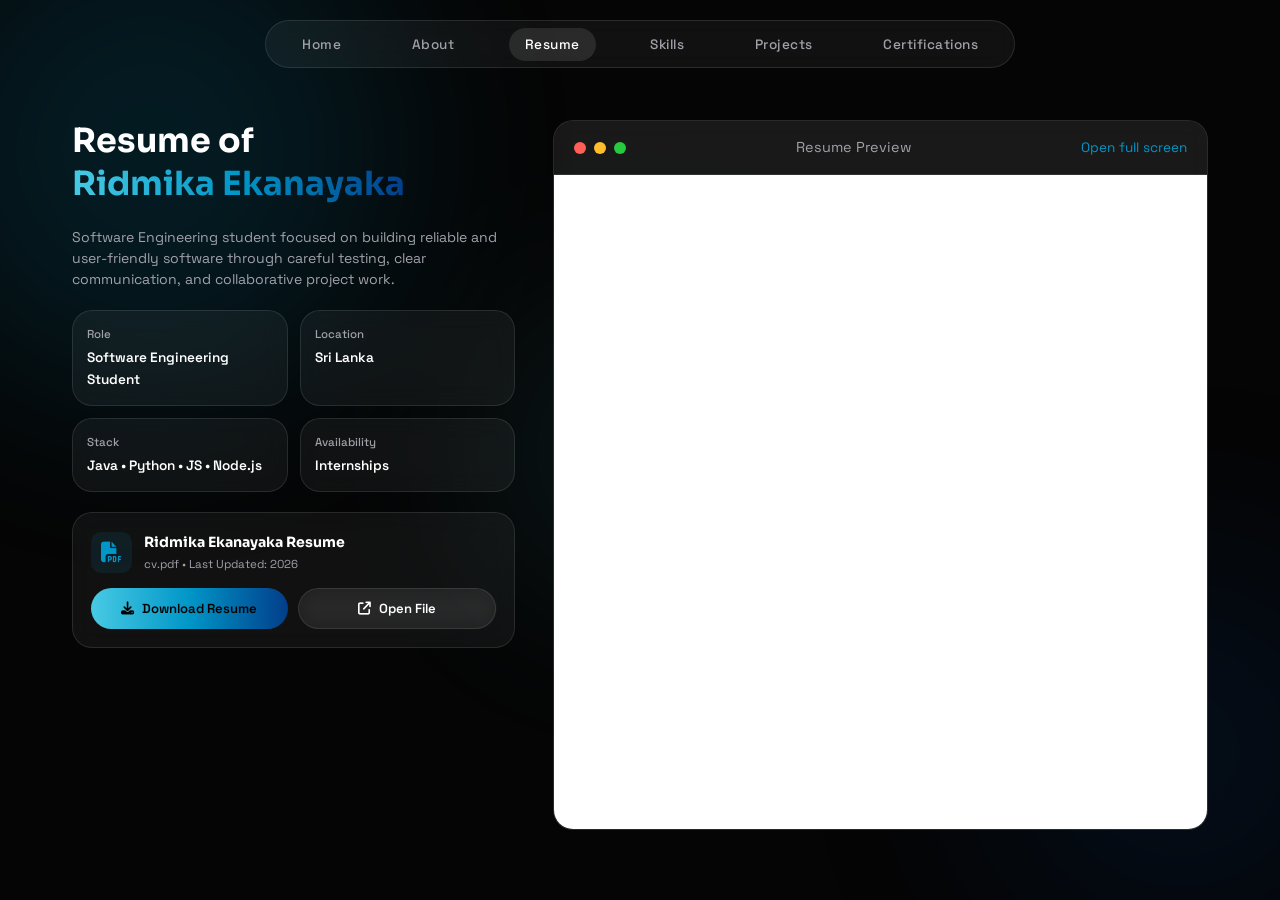
==== resume.html @ 8beb0249 "Initial commit" ====
<!DOCTYPE html>
<html lang="en">
<head>
    <meta charset="UTF-8">
    <meta name="viewport" content="width=device-width, initial-scale=1.0">
    <title>Resume - Ridmika Ekanayaka</title>
    <meta name="description" content="Resume of Ridmika Ekanayaka, Software Engineering Student">
    <link rel="stylesheet" href="style.css">
    <link rel="preconnect" href="https://fonts.googleapis.com">
    <link rel="preconnect" href="https://fonts.gstatic.com" crossorigin>
    <link href="https://fonts.googleapis.com/css2?family=Sora:wght@400;600;700;800&family=Space+Grotesk:wght@300;400;500;600;700&display=swap" rel="stylesheet">
    <link rel="stylesheet" href="https://cdnjs.cloudflare.com/ajax/libs/font-awesome/6.4.0/css/all.min.css">
</head>
<body>
    <div class="background-effects">
        <div class="glow-orb orb-1"></div>
        <div class="glow-orb orb-2"></div>
        <div class="glow-orb orb-3"></div>
    </div>

    <nav class="navbar">
        <div class="nav-container">
            <ul class="nav-links">
                <li><a href="index.html#home">Home</a></li>
                <li><a href="index.html#about">About</a></li>
                <li><a href="resume.html" class="active">Resume</a></li>
                <li><a href="index.html#skills">Skills</a></li>
                <li><a href="index.html#projects">Projects</a></li>
                <li><a href="index.html#experience">Certifications</a></li>
            </ul>
        </div>
    </nav>

    <main class="resume-main">
        <div class="resume-container">
            <!-- Left Side Details -->
            <div class="resume-details fade-in">
                <h1 class="resume-title">Resume of <br><span class="highlight">Ridmika Ekanayaka</span></h1>
                
                <p class="resume-description">
                    Software Engineering student focused on building reliable and user-friendly software through careful testing, clear communication, and collaborative project work.
                </p>

                <div class="info-grid">
                    <div class="info-card glass-card">
                        <span class="info-label">Role</span>
                        <span class="info-value">Software Engineering Student</span>
                    </div>
                    <div class="info-card glass-card">
                        <span class="info-label">Location</span>
                        <span class="info-value">Sri Lanka</span>
                    </div>
                    <div class="info-card glass-card">
                        <span class="info-label">Stack</span>
                        <span class="info-value">Java • Python • JS • Node.js</span>
                    </div>
                    <div class="info-card glass-card">
                        <span class="info-label">Availability</span>
                        <span class="info-value">Internships</span>
                    </div>
                </div>

                <div class="file-card glass-card">
                    <div class="file-info">
                        <i class="fa-solid fa-file-pdf file-icon"></i>
                        <div>
                            <h4 class="file-name">Ridmika Ekanayaka Resume</h4>
                            <p class="file-meta">cv.pdf • Last Updated: 2026</p>
                        </div>
                    </div>
                    <div class="file-actions">
                        <a href="cv.pdf" download class="btn btn-primary btn-full">
                            <i class="fa-solid fa-download"></i> Download Resume
                        </a>
                        <a href="cv.pdf" target="_blank" class="btn btn-secondary btn-full">
                            <i class="fa-solid fa-arrow-up-right-from-square"></i> Open File
                        </a>
                    </div>
                </div>
            </div>

            <!-- Right Side PDF Preview -->
            <div class="resume-preview glass-card fade-in" style="animation-delay: 0.2s;">
                <div class="preview-header">
                    <div class="window-controls">
                        <span class="control red"></span>
                        <span class="control yellow"></span>
                        <span class="control green"></span>
                    </div>
                    <span class="preview-title">Resume Preview</span>
                    <a href="cv.pdf" target="_blank" class="preview-link">Open full screen</a>
                </div>
                <div class="preview-content">
                    <iframe src="cv.pdf#toolbar=0&navpanes=0&scrollbar=0" width="100%" height="100%" frameborder="0"></iframe>
                </div>
            </div>
        </div>
    </main>

    <script>
        document.addEventListener('DOMContentLoaded', () => {
            const animateElements = document.querySelectorAll('.fade-in');
            setTimeout(() => {
                animateElements.forEach(el => el.classList.add('visible'));
            }, 100);
        });
    </script>
</body>
</html>
---- style.css ----
:root {
    --bg-color: #050505;
    --text-primary: #ffffff;
    --text-secondary: #a1a1aa;
    --accent-1: #0096C7;
    --accent-2: #023E8A;
    --accent-3: #48CAE4;
    --glass-bg: rgba(255, 255, 255, 0.05);
    --glass-border: rgba(255, 255, 255, 0.1);
    --font-main: 'Space Grotesk', sans-serif;
    --font-heading: 'Sora', sans-serif;
}

* {
    margin: 0;
    padding: 0;
    box-sizing: border-box;
}

html {
    scroll-behavior: smooth;
}

body {
    background-color: var(--bg-color);
    color: var(--text-primary);
    font-family: var(--font-main);
    line-height: 1.6;
    overflow-x: hidden;
    position: relative;
}

/* Background Effects */
.background-effects {
    position: fixed;
    top: 0;
    left: 0;
    width: 100vw;
    height: 100vh;
    z-index: -1;
    overflow: hidden;
    pointer-events: none;
}

.glow-orb {
    position: absolute;
    border-radius: 50%;
    filter: blur(100px);
    opacity: 0.15;
    animation: float 20s infinite ease-in-out alternate;
}

.orb-1 {
    width: 500px;
    height: 500px;
    background: var(--accent-1);
    top: -100px;
    left: -100px;
}

.orb-2 {
    width: 400px;
    height: 400px;
    background: var(--accent-2);
    bottom: -50px;
    right: -100px;
    animation-delay: -5s;
}

.orb-3 {
    width: 300px;
    height: 300px;
    background: var(--accent-3);
    top: 50%;
    left: 50%;
    transform: translate(-50%, -50%);
    opacity: 0.1;
    animation-delay: -10s;
}

@keyframes float {
    0% { transform: translate(0, 0) scale(1); }
    100% { transform: translate(50px, 50px) scale(1.1); }
}

/* Container */
.container {
    max-width: 1200px;
    margin: 0 auto;
    padding: 0 2rem;
}

.section {
    padding: 100px 0;
}

#about.section {
    padding: 70px 0;
}

/* Navigation */
.navbar {
    position: fixed;
    top: 20px;
    left: 50%;
    transform: translateX(-50%);
    z-index: 100;
    width: 90%;
    max-width: 750px;
}

.nav-container {
    background: rgba(255, 255, 255, 0.05);
    backdrop-filter: blur(10px);
    border: 1px solid var(--glass-border);
    border-radius: 50px;
    padding: 10px 20px;
}

.nav-links {
    display: flex;
    justify-content: space-between;
    list-style: none;
}

.nav-links li a {
    color: var(--text-secondary);
    text-decoration: none;
    font-weight: 500;
    font-size: 0.85rem;
    padding: 8px 16px;
    border-radius: 30px;
    transition: all 0.3s ease;
    letter-spacing: 0.5px;
}

.nav-links li a:hover, .nav-links li a.active {
    color: var(--text-primary);
    background: rgba(255, 255, 255, 0.1);
}

/* Typography & General Components */
h1, h2, h3, h4, h5, h6 {
    font-family: var(--font-heading);
    font-weight: 700;
}

.highlight {
    background: linear-gradient(90deg, var(--accent-3), var(--accent-1), var(--accent-2));
    -webkit-background-clip: text;
    -webkit-text-fill-color: transparent;
    background-clip: text;
}

.glass-card {
    background: var(--glass-bg);
    backdrop-filter: blur(12px);
    border: 1px solid var(--glass-border);
    border-radius: 20px;
    padding: 30px;
    transition: transform 0.3s ease, border-color 0.3s ease, box-shadow 0.3s ease;
}

.glass-card:hover {
    transform: translateY(-5px);
    border-color: rgba(0, 150, 199, 0.3);
    box-shadow: 0 10px 30px rgba(0, 0, 0, 0.5);
}

.btn {
    display: inline-flex;
    align-items: center;
    gap: 8px;
    padding: 12px 28px;
    border-radius: 30px;
    font-weight: 600;
    text-decoration: none;
    transition: all 0.3s ease;
    cursor: pointer;
    font-family: var(--font-main);
}

.btn-primary {
    background: linear-gradient(90deg, var(--accent-3), var(--accent-1), var(--accent-2));
    color: #000;
    border: none;
}

.btn-primary:hover {
    transform: translateY(-2px);
    box-shadow: 0 10px 20px rgba(0, 150, 199, 0.2);
}

.btn-secondary {
    background: var(--glass-bg);
    color: var(--text-primary);
    border: 1px solid var(--glass-border);
    backdrop-filter: blur(10px);
}

.btn-secondary:hover {
    background: rgba(255, 255, 255, 0.1);
    border-color: rgba(255, 255, 255, 0.2);
}

/* Section Headings */
.section-heading {
    text-align: center;
    position: relative;
    margin-bottom: 60px;
    display: flex;
    flex-direction: column;
    align-items: center;
    justify-content: center;
}

.section-heading .bg-text {
    font-size: 5rem;
    font-weight: 800;
    background: linear-gradient(to bottom, rgba(255,255,255,0.05), transparent);
    -webkit-background-clip: text;
    -webkit-text-fill-color: transparent;
    position: absolute;
    top: 50%;
    left: 50%;
    transform: translate(-50%, -50%);
    white-space: nowrap;
    z-index: -1;
    pointer-events: none;
}

.section-heading .fg-text {
    font-size: 2.2rem;
    font-weight: 700;
    background: linear-gradient(90deg, #fff, var(--accent-3), var(--text-secondary));
    -webkit-background-clip: text;
    -webkit-text-fill-color: transparent;
}

.divider {
    display: flex;
    align-items: center;
    gap: 10px;
    margin-top: 15px;
}

.divider .line {
    height: 1px;
    width: 40px;
    background: linear-gradient(90deg, transparent, var(--accent-1));
}

.divider .line:last-child {
    background: linear-gradient(270deg, transparent, var(--accent-1));
}

.divider .dot {
    width: 6px;
    height: 6px;
    background: var(--accent-1);
    border-radius: 50%;
}

/* Hero Section */
.hero {
    min-height: 100vh;
    display: flex;
    align-items: center;
    justify-content: center;
    text-align: center;
    padding-top: 120px;
}

.hero-badge {
    display: inline-flex;
    align-items: center;
    gap: 10px;
    padding: 6px 12px;
    background: rgba(255, 255, 255, 0.03);
    border: 1px solid rgba(255, 255, 255, 0.08);
    border-radius: 30px;
    margin-bottom: 30px;
}

.badge-new {
    background: var(--accent-1);
    color: white;
    padding: 2px 8px;
    border-radius: 20px;
    font-size: 0.75rem;
    font-weight: 700;
    text-transform: uppercase;
}

.badge-text {
    font-size: 0.9rem;
    color: var(--text-secondary);
}

.hero-title {
    font-size: clamp(2rem, 5vw, 4.5rem);
    line-height: 1.2;
    margin-bottom: 20px;
    display: flex;
    flex-wrap: wrap;
    justify-content: center;
    gap: 15px;
}

.hero-subtitle {
    font-size: 1.1rem;
    color: var(--text-secondary);
    max-width: 700px;
    margin: 0 auto 40px;
    font-weight: 400;
    font-family: 'Space Grotesk', sans-serif; /* Keep body text readable */
}

.hero-subtitle strong {
    color: var(--text-primary);
}

.hero-actions {
    display: flex;
    gap: 20px;
    justify-content: center;
}

/* About Section */
.about-grid {
    display: grid;
    grid-template-columns: 0.65fr 1.35fr;
    gap: 60px;
    align-items: start;
}

.about-image {
    display: flex;
    justify-content: center;
    padding-left: 20px;
}

.image-wrapper {
    position: relative;
    width: 100%;
    max-width: 340px;
    margin: 0 auto;
    position: sticky;
    top: 140px;
}

.avatar-placeholder {
    width: 100%;
    aspect-ratio: 1;
    border-radius: 50%;
    background: linear-gradient(135deg, rgba(0, 150, 199, 0.1), rgba(2, 62, 138, 0.1));
    border: 2px solid rgba(255, 255, 255, 0.1);
    display: flex;
    align-items: center;
    justify-content: center;
    font-size: 8rem;
    color: rgba(255, 255, 255, 0.2);
    box-shadow: 0 0 50px rgba(0, 150, 199, 0.2);
    position: relative;
    overflow: hidden;
}

.profile-img {
    width: 100%;
    height: 100%;
    object-fit: cover;
    border-radius: 50%;
    transform: scale(0.9);
    transform-origin: center 25%;
}

.avatar-placeholder::before {
    content: '';
    position: absolute;
    inset: -10px;
    border-radius: 50%;
    background: linear-gradient(to right, rgba(72, 202, 228, 0.2), rgba(0, 150, 199, 0.2));
    z-index: -1;
    filter: blur(10px);
}

.floating-badge {
    position: absolute;
    background: var(--glass-bg);
    backdrop-filter: blur(10px);
    border: 1px solid var(--glass-border);
    padding: 8px 16px;
    border-radius: 20px;
    font-weight: 600;
    font-size: 0.9rem;
    box-shadow: 0 10px 20px rgba(0,0,0,0.3);
    animation: float 6s infinite ease-in-out alternate;
}

.badge-top {
    top: 10%;
    right: -5%;
    color: var(--accent-3);
    animation-delay: -2s;
}

.badge-bottom {
    bottom: 10%;
    left: -5%;
    color: var(--accent-1);
}

.about-text .about-greeting {
    font-size: 1.6rem;
    margin-bottom: 14px;
}

.highlight-text {
    background: linear-gradient(90deg, var(--accent-3), var(--accent-1));
    -webkit-background-clip: text;
    -webkit-text-fill-color: transparent;
    font-weight: 700;
}

.about-text p {
    color: var(--text-secondary);
    font-size: 0.92rem;
    margin-bottom: 12px;
    line-height: 1.55;
    font-family: 'Space Grotesk', sans-serif;
}

.academic-experience {
    margin-top: 20px;
}

.academic-experience h4 {
    font-size: 1rem;
    margin-bottom: 12px;
}

.academic-item {
    display: flex;
    gap: 12px;
    align-items: flex-start;
    background: var(--glass-bg);
    border: 1px solid var(--glass-border);
    border-radius: 12px;
    padding: 12px 14px;
    margin-bottom: 10px;
}

.academic-icon {
    flex-shrink: 0;
    width: 32px;
    height: 32px;
    border-radius: 8px;
    background: rgba(0, 150, 199, 0.12);
    color: var(--accent-1);
    display: flex;
    align-items: center;
    justify-content: center;
    font-size: 0.95rem;
}

.academic-item h5 {
    font-family: var(--font-main);
    font-size: 0.88rem;
    font-weight: 600;
    color: var(--text-primary);
    margin-bottom: 3px;
    line-height: 1.3;
}

.academic-meta {
    font-size: 0.78rem;
    color: var(--text-secondary);
    font-family: 'Space Grotesk', sans-serif;
    margin-bottom: 0;
    line-height: 1.4;
}

.contact-info {
    margin-top: 20px;
}

.contact-info h4 {
    font-size: 0.95rem;
    margin-bottom: 12px;
}

.social-links {
    display: flex;
    gap: 15px;
}

.social-icon {
    display: flex;
    align-items: center;
    justify-content: center;
    width: 45px;
    height: 45px;
    border-radius: 50%;
    background: var(--glass-bg);
    border: 1px solid var(--glass-border);
    color: var(--text-secondary);
    font-size: 1.2rem;
    transition: all 0.3s ease;
    text-decoration: none;
}

.social-icon:hover {
    color: var(--accent-3);
    border-color: rgba(0, 150, 199, 0.4);
    background: rgba(0, 150, 199, 0.1);
    transform: translateY(-3px);
}

/* Skills Section */
.skills-grid {
    display: grid;
    grid-template-columns: repeat(auto-fit, minmax(250px, 1fr));
    gap: 30px;
}

.skill-category {
    padding: 25px;
}

.category-header {
    display: flex;
    align-items: center;
    gap: 15px;
    margin-bottom: 20px;
}

.category-header i {
    font-size: 1.5rem;
}

.text-blue { color: #60a5fa; }
.text-pink { color: #f472b6; }
.text-purple { color: #c084fc; }
.text-green { color: #4ade80; }

.category-header h4 {
    font-size: 1.1rem;
}

.skill-list {
    list-style: none;
    display: flex;
    flex-direction: column;
    gap: 10px;
}

.skill-list li {
    color: var(--text-secondary);
    display: flex;
    align-items: center;
    gap: 10px;
}

.skill-list li::before {
    content: '▹';
    color: var(--accent-1);
    font-size: 1.2rem;
}

/* Projects Section */
.projects-list {
    display: grid;
    grid-template-columns: repeat(auto-fit, minmax(320px, 1fr));
    gap: 30px;
}

.project-card {
    position: relative;
    overflow: hidden;
    display: flex;
    flex-direction: column;
    height: 100%;
}

.project-image {
    width: 100%;
    height: 220px;
    border-radius: 14px;
    overflow: hidden;
    margin-bottom: 20px;
    border: 1px solid var(--glass-border);
}

.project-image img {
    width: 100%;
    height: 100%;
    object-fit: cover;
    display: block;
    transition: transform 0.4s ease;
}

.project-card:hover .project-image img {
    transform: scale(1.04);
}

.project-card::before {
    content: '';
    position: absolute;
    top: 0;
    left: 0;
    width: 100%;
    height: 3px;
    background: linear-gradient(90deg, var(--accent-1), var(--accent-2));
    opacity: 0;
    transition: opacity 0.3s ease;
}

.project-card:hover::before {
    opacity: 1;
}

.project-content {
    display: flex;
    flex-direction: column;
    gap: 15px;
    flex-grow: 1;
}

.project-title {
    font-size: 1.4rem;
    color: var(--text-primary);
}

.project-type {
    font-size: 0.8rem;
    color: var(--accent-3);
    font-weight: 600;
    text-transform: uppercase;
    letter-spacing: 1px;
}

.project-description {
    color: var(--text-secondary);
    font-size: 0.95rem;
    font-family: 'Space Grotesk', sans-serif;
}

.tech-stack {
    display: flex;
    flex-wrap: wrap;
    gap: 10px;
    margin-top: 10px;
}

.tech-tag {
    background: rgba(255, 255, 255, 0.05);
    border: 1px solid rgba(255, 255, 255, 0.1);
    padding: 4px 12px;
    border-radius: 20px;
    font-size: 0.85rem;
    color: var(--text-secondary);
}

/* Experience Section */
.dual-grid {
    display: grid;
    grid-template-columns: 1fr 1fr;
    gap: 50px;
}

.sub-heading {
    font-size: 1.5rem;
    margin-bottom: 30px;
    display: flex;
    align-items: center;
    gap: 10px;
}

.sub-heading i {
    color: var(--accent-1);
}

.timeline {
    display: flex;
    flex-direction: column;
    gap: 20px;
    position: relative;
}

.cert-timeline-container .timeline {
    display: grid;
    grid-template-columns: repeat(auto-fit, minmax(320px, 1fr));
    gap: 20px;
}

.cert-timeline-container .timeline::before {
    display: none;
}

.cert-card {
    display: flex;
    align-items: center;
    gap: 18px;
    padding-left: 25px !important;
}

.cert-card .timeline-dot,
.cert-card::before {
    display: none;
}

.cert-logo {
    width: 56px;
    height: 56px;
    object-fit: contain;
    border-radius: 10px;
    background: #ffffff;
    padding: 6px;
    flex-shrink: 0;
}

.cert-info {
    display: flex;
    flex-direction: column;
}

.timeline::before {
    content: '';
    position: absolute;
    top: 0;
    left: 15px;
    width: 2px;
    height: 100%;
    background: var(--glass-border);
}

.timeline-item {
    position: relative;
    padding-left: 50px;
}

.timeline-dot {
    position: absolute;
    top: 30px;
    left: 10px;
    width: 12px;
    height: 12px;
    border-radius: 50%;
    background: var(--accent-1);
    box-shadow: 0 0 10px var(--accent-1);
}

.timeline-date {
    font-size: 0.9rem;
    color: var(--accent-3);
    font-weight: 600;
    margin-bottom: 5px;
}

.timeline-title {
    font-size: 1.1rem;
    color: var(--text-primary);
    margin-bottom: 5px;
}

.timeline-subtitle {
    font-size: 0.95rem;
    color: var(--text-secondary);
    font-weight: 400;
    margin-bottom: 10px;
    font-family: 'Space Grotesk', sans-serif;
}

.timeline-details {
    color: var(--text-secondary);
    padding-left: 20px;
    font-size: 0.95rem;
}

.timeline-details li {
    margin-bottom: 5px;
}

/* Footer */
.footer {
    border-top: 1px solid var(--glass-border);
    padding: 40px 0;
    margin-top: 50px;
}

.footer-content {
    display: flex;
    justify-content: space-between;
    align-items: center;
}

.logo-text {
    font-family: var(--font-heading);
    font-size: 1.5rem;
    font-weight: 800;
    color: var(--text-primary);
}

.copyright {
    color: var(--text-secondary);
    font-size: 0.9rem;
}

/* Resume Page */
.resume-main {
    min-height: 100vh;
    padding-top: 120px;
    padding-bottom: 50px;
}

.resume-container {
    max-width: 1200px;
    margin: 0 auto;
    padding: 0 2rem;
    display: grid;
    grid-template-columns: 0.9fr 1.3fr;
    gap: 28px;
    height: calc(100vh - 190px);
    min-height: 600px;
}

.resume-details {
    display: flex;
    flex-direction: column;
    gap: 20px;
    overflow-y: auto;
    padding-right: 10px;
}

.resume-details::-webkit-scrollbar {
    width: 6px;
}
.resume-details::-webkit-scrollbar-thumb {
    background: var(--glass-border);
    border-radius: 10px;
}

.resume-title {
    font-size: clamp(1.5rem, 2.6vw, 2.2rem);
    line-height: 1.3;
}

.resume-description {
    color: var(--text-secondary);
    font-size: 0.88rem;
    line-height: 1.5;
}

.info-grid {
    display: grid;
    grid-template-columns: 1fr 1fr;
    gap: 12px;
}

.info-card {
    padding: 14px;
    display: flex;
    flex-direction: column;
    gap: 4px;
}

.info-label {
    color: var(--text-secondary);
    font-size: 0.72rem;
    font-weight: 500;
}

.info-value {
    color: var(--text-primary);
    font-size: 0.85rem;
    font-weight: 600;
}

.file-card {
    padding: 18px;
    display: flex;
    flex-direction: column;
    gap: 14px;
}

.file-info {
    display: flex;
    align-items: center;
    gap: 12px;
}

.file-icon {
    font-size: 1.3rem;
    color: var(--accent-1);
    background: rgba(0, 150, 199, 0.1);
    padding: 10px;
    border-radius: 10px;
}

.file-name {
    font-size: 0.88rem;
    color: var(--text-primary);
    margin-bottom: 2px;
}

.file-meta {
    font-size: 0.72rem;
    color: var(--text-secondary);
}

.file-actions {
    display: flex;
    gap: 10px;
}

.btn-full {
    flex: 1;
    justify-content: center;
    padding: 9px 16px;
    font-size: 0.82rem;
}

.resume-preview {
    display: flex;
    flex-direction: column;
    padding: 0;
    overflow: hidden;
}

.preview-header {
    background: rgba(255, 255, 255, 0.03);
    border-bottom: 1px solid var(--glass-border);
    padding: 15px 20px;
    display: flex;
    justify-content: space-between;
    align-items: center;
}

.window-controls {
    display: flex;
    gap: 8px;
}

.control {
    width: 12px;
    height: 12px;
    border-radius: 50%;
}

.control.red { background: #ff5f56; }
.control.yellow { background: #ffbd2e; }
.control.green { background: #27c93f; }

.preview-title {
    font-size: 0.9rem;
    color: var(--text-secondary);
    font-family: 'Space Grotesk', sans-serif;
}

.preview-link {
    color: var(--accent-1);
    font-size: 0.85rem;
    text-decoration: none;
    transition: color 0.3s;
}

.preview-link:hover {
    color: var(--accent-3);
}

.preview-content {
    flex: 1;
    background: #fff; /* White background for PDF contrast */
}

/* Animations */
.fade-in {
    opacity: 0;
    transform: translateY(30px);
    transition: opacity 0.8s ease, transform 0.8s ease;
}

.fade-in.visible {
    opacity: 1;
    transform: translateY(0);
}

/* Contact Section */
.contact-grid {
    display: grid;
    grid-template-columns: 1fr 1fr;
    gap: 60px;
    align-items: center;
}

.contact-title {
    font-size: clamp(3rem, 6vw, 5rem);
    font-family: var(--font-heading);
    font-weight: 800;
    line-height: 1;
    text-transform: uppercase;
    margin-bottom: 20px;
    background: #fff;
    -webkit-background-clip: text;
    -webkit-text-fill-color: transparent;
}

.contact-subtitle {
    color: var(--text-secondary);
    font-size: 1.05rem;
    line-height: 1.6;
    margin-bottom: 40px;
    max-width: 90%;
}

.contact-methods {
    display: grid;
    grid-template-columns: 1fr 1fr;
    gap: 20px;
}

.contact-method-item {
    display: flex;
    flex-direction: column;
    align-items: flex-start;
    gap: 15px;
    background: var(--glass-bg);
    border: 1px solid var(--glass-border);
    border-radius: 20px;
    padding: 25px;
    transition: all 0.3s ease;
}

.contact-method-item:hover {
    background: rgba(255,255,255,0.08);
    transform: translateY(-5px);
    border-color: rgba(255,255,255,0.2);
}

.method-icon {
    width: 50px;
    height: 50px;
    background: linear-gradient(135deg, var(--accent-1), var(--accent-2));
    border-radius: 12px;
    display: flex;
    align-items: center;
    justify-content: center;
    font-size: 1.4rem;
    color: #fff;
    box-shadow: 0 4px 15px rgba(0, 150, 199, 0.3);
}

.contact-method-item:hover .method-icon {
    transform: scale(1.05);
}

.method-info {
    display: flex;
    flex-direction: column;
    width: 100%;
}

.method-info span {
    font-size: 0.75rem;
    text-transform: uppercase;
    letter-spacing: 1px;
    color: var(--text-secondary);
    font-weight: 600;
    margin-bottom: 4px;
}

.method-info strong {
    font-size: 0.95rem;
    color: var(--text-primary);
    font-family: var(--font-heading);
    word-break: break-all;
}

.contact-form {
    padding: 40px;
    background: #111; /* Darker than normal glass for contrast like the image */
    border-radius: 24px;
}

.form-row {
    display: grid;
    grid-template-columns: 1fr 1fr;
    gap: 20px;
}

.form-group {
    margin-bottom: 25px;
    display: flex;
    flex-direction: column;
}

.form-group label {
    font-size: 0.75rem;
    text-transform: uppercase;
    letter-spacing: 1.5px;
    color: var(--text-secondary);
    font-weight: 600;
    margin-bottom: 10px;
}

.form-group input,
.form-group textarea {
    background: #1a1a1a;
    border: 1px solid rgba(255,255,255,0.05);
    border-radius: 12px;
    padding: 16px;
    color: var(--text-primary);
    font-family: var(--font-main);
    font-size: 1rem;
    transition: all 0.3s ease;
}

.form-group input:focus,
.form-group textarea:focus {
    outline: none;
    border-color: var(--accent-1);
    background: #222;
}

.btn-submit {
    width: 100%;
    background: #fff;
    color: #000;
    padding: 18px;
    border-radius: 12px;
    font-size: 0.95rem;
    letter-spacing: 2px;
    text-transform: uppercase;
    display: flex;
    justify-content: center;
    gap: 10px;
    margin-top: 10px;
}

.btn-submit:hover {
    background: #f0f0f0;
    transform: translateY(-2px);
}

/* Responsive */
@media (max-width: 900px) {
    .about-grid, .dual-grid, .resume-container, .contact-grid {
        grid-template-columns: 1fr;
    }
    .contact-methods {
        grid-template-columns: 1fr;
    }
    
    .resume-container {
        height: auto;
    }

    .resume-preview {
        height: 600px;
    }

    .section-heading .bg-text {
        font-size: 5rem;
    }
}

@media (max-width: 600px) {
    .hero-title {
        font-size: 2.5rem;
    }
    
    .hero-actions {
        flex-direction: column;
    }
    
    .nav-links {
        display: none;
    }
    
    .footer-content {
        flex-direction: column;
        gap: 15px;
        text-align: center;
    }
}
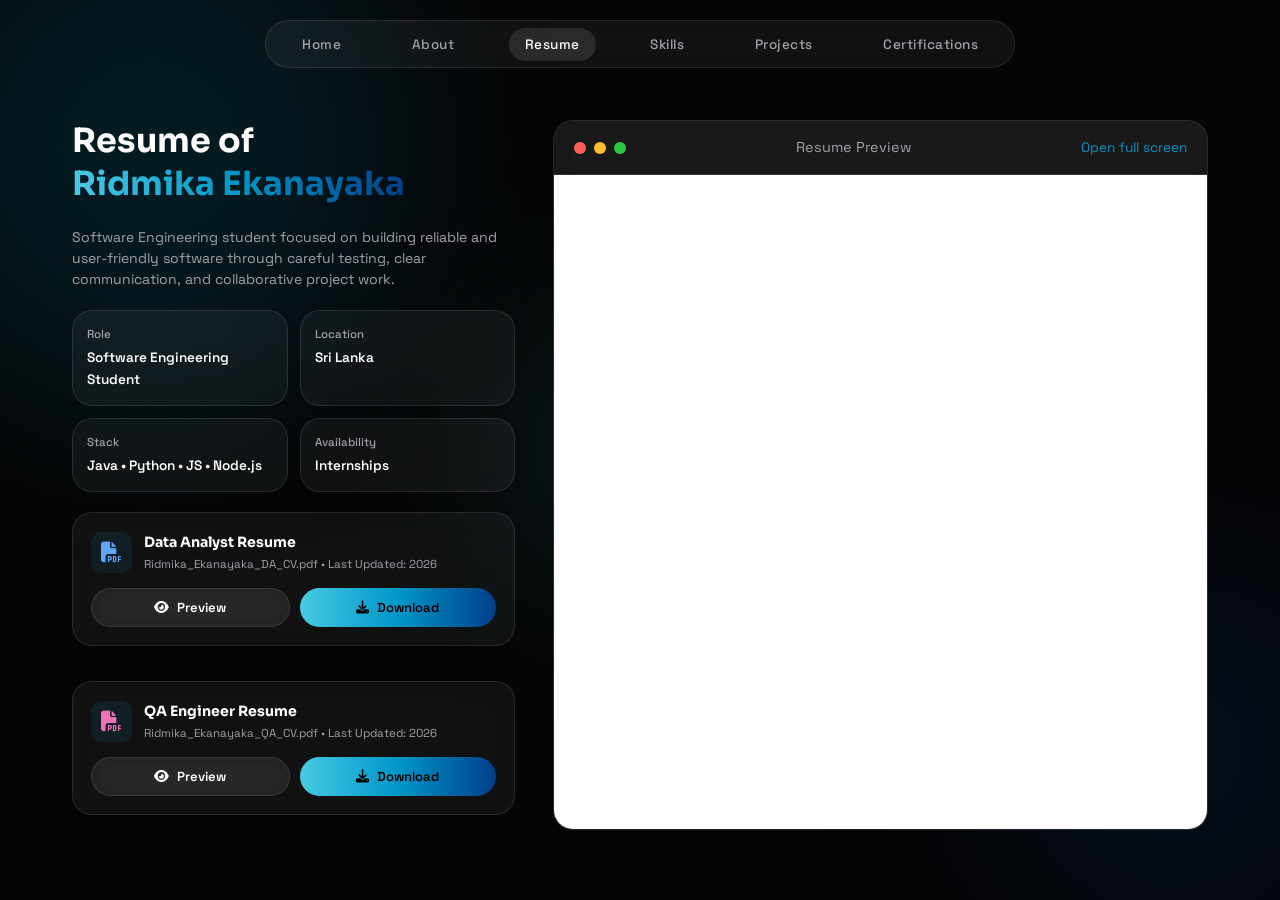
==== commit 99ce1c7a: "Updated" ====
--- a/resume.html
+++ b/resume.html
@@ -62,18 +62,36 @@
 
                 <div class="file-card glass-card">
                     <div class="file-info">
-                        <i class="fa-solid fa-file-pdf file-icon"></i>
+                        <i class="fa-solid fa-file-pdf file-icon" style="color: #60a5fa;"></i>
                         <div>
-                            <h4 class="file-name">Ridmika Ekanayaka Resume</h4>
-                            <p class="file-meta">cv.pdf • Last Updated: 2026</p>
+                            <h4 class="file-name">Data Analyst Resume</h4>
+                            <p class="file-meta">Ridmika_Ekanayaka_DA_CV.pdf • Last Updated: 2026</p>
                         </div>
                     </div>
                     <div class="file-actions">
-                        <a href="cv.pdf" download class="btn btn-primary btn-full">
-                            <i class="fa-solid fa-download"></i> Download Resume
+                        <button onclick="changePreview('Ridmika_Ekanayaka_DA_CV.pdf')" class="btn btn-secondary btn-full">
+                            <i class="fa-solid fa-eye"></i> Preview
+                        </button>
+                        <a href="Ridmika_Ekanayaka_DA_CV.pdf" download class="btn btn-primary btn-full">
+                            <i class="fa-solid fa-download"></i> Download
                         </a>
-                        <a href="cv.pdf" target="_blank" class="btn btn-secondary btn-full">
-                            <i class="fa-solid fa-arrow-up-right-from-square"></i> Open File
+                    </div>
+                </div>
+
+                <div class="file-card glass-card" style="margin-top: 15px;">
+                    <div class="file-info">
+                        <i class="fa-solid fa-file-pdf file-icon" style="color: #f472b6;"></i>
+                        <div>
+                            <h4 class="file-name">QA Engineer Resume</h4>
+                            <p class="file-meta">Ridmika_Ekanayaka_QA_CV.pdf • Last Updated: 2026</p>
+                        </div>
+                    </div>
+                    <div class="file-actions">
+                        <button onclick="changePreview('Ridmika_Ekanayaka_QA_CV.pdf')" class="btn btn-secondary btn-full">
+                            <i class="fa-solid fa-eye"></i> Preview
+                        </button>
+                        <a href="Ridmika_Ekanayaka_QA_CV.pdf" download class="btn btn-primary btn-full">
+                            <i class="fa-solid fa-download"></i> Download
                         </a>
                     </div>
                 </div>
@@ -88,10 +106,10 @@
                         <span class="control green"></span>
                     </div>
                     <span class="preview-title">Resume Preview</span>
-                    <a href="cv.pdf" target="_blank" class="preview-link">Open full screen</a>
+                    <a href="Ridmika_Ekanayaka_DA_CV.pdf" target="_blank" class="preview-link" id="full-screen-link">Open full screen</a>
                 </div>
                 <div class="preview-content">
-                    <iframe src="cv.pdf#toolbar=0&navpanes=0&scrollbar=0" width="100%" height="100%" frameborder="0"></iframe>
+                    <iframe id="resume-frame" src="Ridmika_Ekanayaka_DA_CV.pdf#toolbar=0&navpanes=0&scrollbar=0" width="100%" height="100%" frameborder="0"></iframe>
                 </div>
             </div>
         </div>
@@ -104,6 +122,11 @@
                 animateElements.forEach(el => el.classList.add('visible'));
             }, 100);
         });
+
+        function changePreview(pdfFile) {
+            document.getElementById('resume-frame').src = pdfFile + '#toolbar=0&navpanes=0&scrollbar=0';
+            document.getElementById('full-screen-link').href = pdfFile;
+        }
     </script>
 </body>
 </html>
--- a/style.css
+++ b/style.css
@@ -96,6 +96,10 @@
 
 #about.section {
     padding: 70px 0;
+}
+
+#contact.section {
+    padding: 90px 0 60px;
 }
 
 /* Navigation */
@@ -570,8 +574,8 @@
 /* Projects Section */
 .projects-list {
     display: grid;
-    grid-template-columns: repeat(auto-fit, minmax(320px, 1fr));
-    gap: 30px;
+    grid-template-columns: repeat(3, 1fr);
+    gap: 25px;
 }
 
 .project-card {
@@ -580,14 +584,16 @@
     display: flex;
     flex-direction: column;
     height: 100%;
+    padding: 25px;
+    aspect-ratio: 1;
 }
 
 .project-image {
     width: 100%;
-    height: 220px;
-    border-radius: 14px;
+    height: 160px;
+    border-radius: 12px;
     overflow: hidden;
-    margin-bottom: 20px;
+    margin-bottom: 16px;
     border: 1px solid var(--glass-border);
 }
 
@@ -622,17 +628,18 @@
 .project-content {
     display: flex;
     flex-direction: column;
-    gap: 15px;
+    gap: 10px;
     flex-grow: 1;
 }
 
 .project-title {
-    font-size: 1.4rem;
+    font-size: 1.05rem;
     color: var(--text-primary);
+    line-height: 1.3;
 }
 
 .project-type {
-    font-size: 0.8rem;
+    font-size: 0.7rem;
     color: var(--accent-3);
     font-weight: 600;
     text-transform: uppercase;
@@ -641,7 +648,8 @@
 
 .project-description {
     color: var(--text-secondary);
-    font-size: 0.95rem;
+    font-size: 0.82rem;
+    line-height: 1.5;
     font-family: 'Space Grotesk', sans-serif;
 }
 
@@ -659,6 +667,22 @@
     border-radius: 20px;
     font-size: 0.85rem;
     color: var(--text-secondary);
+}
+
+.project-link {
+    display: inline-flex;
+    align-items: center;
+    gap: 8px;
+    margin-top: 16px;
+    font-size: 0.88rem;
+    font-weight: 600;
+    color: var(--accent-1);
+    text-decoration: none;
+    transition: color 0.25s ease;
+}
+
+.project-link:hover {
+    color: #ffffff;
 }
 
 /* Experience Section */
@@ -784,8 +808,8 @@
 /* Footer */
 .footer {
     border-top: 1px solid var(--glass-border);
-    padding: 40px 0;
-    margin-top: 50px;
+    padding: 24px 0;
+    margin-top: 0;
 }
 
 .footer-content {
@@ -989,17 +1013,17 @@
 .contact-grid {
     display: grid;
     grid-template-columns: 1fr 1fr;
-    gap: 60px;
-    align-items: center;
+    gap: 40px;
+    align-items: start;
 }
 
 .contact-title {
-    font-size: clamp(3rem, 6vw, 5rem);
+    font-size: clamp(1.8rem, 3.2vw, 2.6rem);
     font-family: var(--font-heading);
-    font-weight: 800;
-    line-height: 1;
+    font-weight: 700;
+    line-height: 1.15;
     text-transform: uppercase;
-    margin-bottom: 20px;
+    margin-bottom: 14px;
     background: #fff;
     -webkit-background-clip: text;
     -webkit-text-fill-color: transparent;
@@ -1007,27 +1031,27 @@
 
 .contact-subtitle {
     color: var(--text-secondary);
-    font-size: 1.05rem;
-    line-height: 1.6;
-    margin-bottom: 40px;
+    font-size: 0.92rem;
+    line-height: 1.55;
+    margin-bottom: 26px;
     max-width: 90%;
 }
 
 .contact-methods {
-    display: grid;
-    grid-template-columns: 1fr 1fr;
-    gap: 20px;
+    display: flex;
+    flex-direction: column;
+    gap: 12px;
 }
 
 .contact-method-item {
     display: flex;
-    flex-direction: column;
-    align-items: flex-start;
-    gap: 15px;
+    flex-direction: row;
+    align-items: center;
+    gap: 16px;
     background: var(--glass-bg);
     border: 1px solid var(--glass-border);
-    border-radius: 20px;
-    padding: 25px;
+    border-radius: 14px;
+    padding: 16px 18px;
     transition: all 0.3s ease;
 }
 
@@ -1038,14 +1062,15 @@
 }
 
 .method-icon {
-    width: 50px;
-    height: 50px;
+    width: 42px;
+    height: 42px;
+    flex-shrink: 0;
     background: linear-gradient(135deg, var(--accent-1), var(--accent-2));
-    border-radius: 12px;
+    border-radius: 10px;
     display: flex;
     align-items: center;
     justify-content: center;
-    font-size: 1.4rem;
+    font-size: 1.1rem;
     color: #fff;
     box-shadow: 0 4px 15px rgba(0, 150, 199, 0.3);
 }
@@ -1061,57 +1086,57 @@
 }
 
 .method-info span {
-    font-size: 0.75rem;
+    font-size: 0.65rem;
     text-transform: uppercase;
-    letter-spacing: 1px;
+    letter-spacing: 0.5px;
     color: var(--text-secondary);
     font-weight: 600;
-    margin-bottom: 4px;
+    margin-bottom: 3px;
 }
 
 .method-info strong {
-    font-size: 0.95rem;
+    font-size: 0.8rem;
     color: var(--text-primary);
     font-family: var(--font-heading);
     word-break: break-all;
 }
 
 .contact-form {
-    padding: 40px;
+    padding: 26px;
     background: #111; /* Darker than normal glass for contrast like the image */
-    border-radius: 24px;
+    border-radius: 18px;
 }
 
 .form-row {
     display: grid;
     grid-template-columns: 1fr 1fr;
-    gap: 20px;
+    gap: 14px;
 }
 
 .form-group {
-    margin-bottom: 25px;
+    margin-bottom: 16px;
     display: flex;
     flex-direction: column;
 }
 
 .form-group label {
-    font-size: 0.75rem;
+    font-size: 0.68rem;
     text-transform: uppercase;
-    letter-spacing: 1.5px;
+    letter-spacing: 1px;
     color: var(--text-secondary);
     font-weight: 600;
-    margin-bottom: 10px;
+    margin-bottom: 7px;
 }
 
 .form-group input,
 .form-group textarea {
     background: #1a1a1a;
     border: 1px solid rgba(255,255,255,0.05);
-    border-radius: 12px;
-    padding: 16px;
+    border-radius: 10px;
+    padding: 11px 13px;
     color: var(--text-primary);
     font-family: var(--font-main);
-    font-size: 1rem;
+    font-size: 0.85rem;
     transition: all 0.3s ease;
 }
 
@@ -1126,15 +1151,15 @@
     width: 100%;
     background: #fff;
     color: #000;
-    padding: 18px;
-    border-radius: 12px;
-    font-size: 0.95rem;
-    letter-spacing: 2px;
+    padding: 13px;
+    border-radius: 10px;
+    font-size: 0.82rem;
+    letter-spacing: 1.2px;
     text-transform: uppercase;
     display: flex;
     justify-content: center;
-    gap: 10px;
-    margin-top: 10px;
+    gap: 8px;
+    margin-top: 4px;
 }
 
 .btn-submit:hover {
@@ -1143,6 +1168,12 @@
 }
 
 /* Responsive */
+@media (max-width: 1200px) {
+    .projects-list {
+        grid-template-columns: repeat(2, 1fr);
+    }
+}
+
 @media (max-width: 900px) {
     .about-grid, .dual-grid, .resume-container, .contact-grid {
         grid-template-columns: 1fr;
@@ -1182,4 +1213,8 @@
         gap: 15px;
         text-align: center;
     }
-}
+
+    .projects-list {
+        grid-template-columns: 1fr;
+    }
+}
